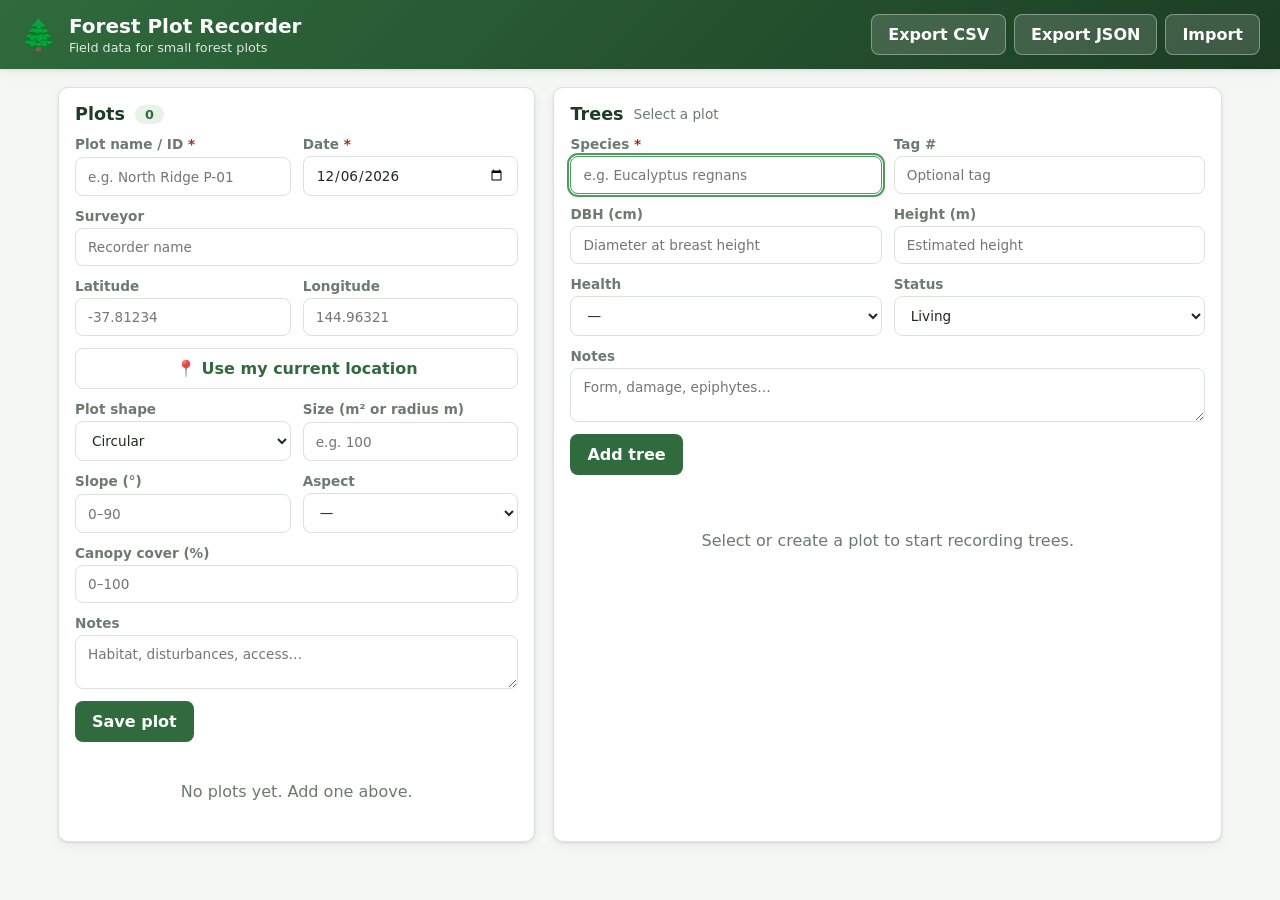
==== index.html @ 41957f3e "Add Forest Plot Recorder web app A self-contained, offline-capable web app for recording small fores" ====
<!DOCTYPE html>
<html lang="en">
<head>
  <meta charset="UTF-8" />
  <meta name="viewport" content="width=device-width, initial-scale=1.0" />
  <meta name="theme-color" content="#2f6b3c" />
  <title>Forest Plot Recorder</title>
  <link rel="stylesheet" href="styles.css" />
</head>
<body>
  <header class="app-header">
    <div class="brand">
      <span class="leaf" aria-hidden="true">🌲</span>
      <div>
        <h1>Forest Plot Recorder</h1>
        <p class="tagline">Field data for small forest plots</p>
      </div>
    </div>
    <div class="header-actions">
      <button id="exportCsvBtn" class="btn btn-light" type="button">Export CSV</button>
      <button id="exportJsonBtn" class="btn btn-light" type="button">Export JSON</button>
      <button id="importBtn" class="btn btn-light" type="button">Import</button>
      <input id="importFile" type="file" accept=".json,application/json" hidden />
    </div>
  </header>

  <main class="layout">
    <!-- ============ PLOTS COLUMN ============ -->
    <section class="panel" aria-labelledby="plotsHeading">
      <div class="panel-head">
        <h2 id="plotsHeading">Plots</h2>
        <span id="plotCount" class="pill">0</span>
      </div>

      <form id="plotForm" class="form" autocomplete="off">
        <input type="hidden" id="plotId" />
        <div class="grid-2">
          <label class="field">
            <span>Plot name / ID <em>*</em></span>
            <input id="plotName" type="text" required placeholder="e.g. North Ridge P-01" />
          </label>
          <label class="field">
            <span>Date <em>*</em></span>
            <input id="plotDate" type="date" required />
          </label>
        </div>

        <label class="field">
          <span>Surveyor</span>
          <input id="plotSurveyor" type="text" placeholder="Recorder name" />
        </label>

        <div class="grid-2">
          <label class="field">
            <span>Latitude</span>
            <input id="plotLat" type="number" step="any" placeholder="-37.81234" />
          </label>
          <label class="field">
            <span>Longitude</span>
            <input id="plotLng" type="number" step="any" placeholder="144.96321" />
          </label>
        </div>
        <button id="gpsBtn" class="btn btn-ghost btn-block" type="button">📍 Use my current location</button>

        <div class="grid-2">
          <label class="field">
            <span>Plot shape</span>
            <select id="plotShape">
              <option value="circular">Circular</option>
              <option value="square">Square</option>
              <option value="rectangular">Rectangular</option>
              <option value="transect">Transect</option>
            </select>
          </label>
          <label class="field">
            <span>Size (m² or radius m)</span>
            <input id="plotSize" type="number" step="any" placeholder="e.g. 100" />
          </label>
        </div>

        <div class="grid-2">
          <label class="field">
            <span>Slope (°)</span>
            <input id="plotSlope" type="number" step="any" placeholder="0–90" />
          </label>
          <label class="field">
            <span>Aspect</span>
            <select id="plotAspect">
              <option value="">—</option>
              <option>N</option><option>NE</option><option>E</option><option>SE</option>
              <option>S</option><option>SW</option><option>W</option><option>NW</option>
            </select>
          </label>
        </div>

        <label class="field">
          <span>Canopy cover (%)</span>
          <input id="plotCanopy" type="number" step="any" min="0" max="100" placeholder="0–100" />
        </label>

        <label class="field">
          <span>Notes</span>
          <textarea id="plotNotes" rows="2" placeholder="Habitat, disturbances, access…"></textarea>
        </label>

        <div class="form-actions">
          <button type="submit" class="btn btn-primary">Save plot</button>
          <button id="plotCancelBtn" type="button" class="btn btn-ghost" hidden>Cancel</button>
        </div>
      </form>

      <ul id="plotList" class="plot-list"></ul>
    </section>

    <!-- ============ TREES COLUMN ============ -->
    <section class="panel" aria-labelledby="treesHeading">
      <div class="panel-head">
        <h2 id="treesHeading">Trees</h2>
        <span id="treeContext" class="muted">Select a plot</span>
      </div>

      <form id="treeForm" class="form" autocomplete="off" hidden>
        <input type="hidden" id="treeId" />
        <div class="grid-2">
          <label class="field">
            <span>Species <em>*</em></span>
            <input id="treeSpecies" type="text" required placeholder="e.g. Eucalyptus regnans" list="speciesList" />
            <datalist id="speciesList"></datalist>
          </label>
          <label class="field">
            <span>Tag #</span>
            <input id="treeTag" type="text" placeholder="Optional tag" />
          </label>
        </div>

        <div class="grid-2">
          <label class="field">
            <span>DBH (cm)</span>
            <input id="treeDbh" type="number" step="any" placeholder="Diameter at breast height" />
          </label>
          <label class="field">
            <span>Height (m)</span>
            <input id="treeHeight" type="number" step="any" placeholder="Estimated height" />
          </label>
        </div>

        <div class="grid-2">
          <label class="field">
            <span>Health</span>
            <select id="treeHealth">
              <option value="">—</option>
              <option>Healthy</option>
              <option>Stressed</option>
              <option>Declining</option>
              <option>Dead (standing)</option>
              <option>Dead (fallen)</option>
            </select>
          </label>
          <label class="field">
            <span>Status</span>
            <select id="treeStatus">
              <option>Living</option>
              <option>Dead</option>
              <option>Stump</option>
            </select>
          </label>
        </div>

        <label class="field">
          <span>Notes</span>
          <textarea id="treeNotes" rows="2" placeholder="Form, damage, epiphytes…"></textarea>
        </label>

        <div class="form-actions">
          <button type="submit" class="btn btn-primary">Add tree</button>
          <button id="treeCancelBtn" type="button" class="btn btn-ghost" hidden>Cancel</button>
        </div>
      </form>

      <div id="treeEmpty" class="empty">
        <p>Select or create a plot to start recording trees.</p>
      </div>

      <div class="table-wrap">
        <table id="treeTable" class="data-table" hidden>
          <thead>
            <tr>
              <th>Species</th>
              <th>Tag</th>
              <th>DBH (cm)</th>
              <th>Height (m)</th>
              <th>Health</th>
              <th></th>
            </tr>
          </thead>
          <tbody id="treeBody"></tbody>
        </table>
      </div>

      <div id="plotStats" class="stats" hidden></div>
    </section>
  </main>

  <div id="toast" class="toast" role="status" aria-live="polite" hidden></div>

  <script src="app.js"></script>
</body>
</html>
---- styles.css ----
:root {
  --green-900: #1c3d24;
  --green-700: #2f6b3c;
  --green-500: #4a9d5b;
  --green-100: #e7f2e9;
  --bark: #6b4f3a;
  --ink: #1f2a22;
  --muted: #6c7a70;
  --line: #d9e2db;
  --bg: #f4f7f4;
  --white: #ffffff;
  --danger: #b3261e;
  --radius: 10px;
  --shadow: 0 1px 3px rgba(0,0,0,.08), 0 4px 12px rgba(0,0,0,.05);
}

* { box-sizing: border-box; }

html, body {
  margin: 0;
  font-family: system-ui, -apple-system, "Segoe UI", Roboto, sans-serif;
  color: var(--ink);
  background: var(--bg);
  -webkit-text-size-adjust: 100%;
}

/* ---------- Header ---------- */
.app-header {
  display: flex;
  flex-wrap: wrap;
  gap: 12px;
  align-items: center;
  justify-content: space-between;
  padding: 14px 20px;
  background: linear-gradient(135deg, var(--green-700), var(--green-900));
  color: #fff;
  box-shadow: var(--shadow);
}
.brand { display: flex; align-items: center; gap: 12px; }
.brand .leaf { font-size: 30px; line-height: 1; }
.brand h1 { font-size: 1.25rem; margin: 0; }
.tagline { margin: 2px 0 0; font-size: .8rem; opacity: .85; }
.header-actions { display: flex; gap: 8px; flex-wrap: wrap; }

/* ---------- Layout ---------- */
.layout {
  display: grid;
  grid-template-columns: minmax(320px, 1fr) minmax(320px, 1.4fr);
  gap: 18px;
  padding: 18px;
  max-width: 1200px;
  margin: 0 auto;
}
@media (max-width: 820px) {
  .layout { grid-template-columns: 1fr; }
}

.panel {
  background: var(--white);
  border: 1px solid var(--line);
  border-radius: var(--radius);
  box-shadow: var(--shadow);
  padding: 16px;
}
.panel-head {
  display: flex;
  align-items: center;
  gap: 10px;
  margin-bottom: 12px;
}
.panel-head h2 { margin: 0; font-size: 1.1rem; color: var(--green-900); }
.pill {
  background: var(--green-100);
  color: var(--green-700);
  font-weight: 600;
  font-size: .8rem;
  border-radius: 999px;
  padding: 2px 10px;
}
.muted { color: var(--muted); font-size: .85rem; }

/* ---------- Forms ---------- */
.form { display: grid; gap: 12px; margin-bottom: 16px; }
.grid-2 { display: grid; grid-template-columns: 1fr 1fr; gap: 12px; }
@media (max-width: 420px) { .grid-2 { grid-template-columns: 1fr; } }

.field { display: grid; gap: 4px; font-size: .85rem; }
.field > span { color: var(--muted); font-weight: 600; }
.field em { color: var(--danger); font-style: normal; }

input, select, textarea {
  font: inherit;
  padding: 10px 12px;
  border: 1px solid var(--line);
  border-radius: 8px;
  background: #fff;
  color: var(--ink);
  width: 100%;
}
input:focus, select:focus, textarea:focus {
  outline: 2px solid var(--green-500);
  outline-offset: 1px;
  border-color: var(--green-500);
}
textarea { resize: vertical; }

.form-actions { display: flex; gap: 8px; }

/* ---------- Buttons ---------- */
.btn {
  font: inherit;
  font-weight: 600;
  border: 1px solid transparent;
  border-radius: 8px;
  padding: 10px 16px;
  cursor: pointer;
  transition: background .15s, transform .05s;
}
.btn:active { transform: translateY(1px); }
.btn-primary { background: var(--green-700); color: #fff; }
.btn-primary:hover { background: var(--green-900); }
.btn-light { background: rgba(255,255,255,.15); color: #fff; border-color: rgba(255,255,255,.35); }
.btn-light:hover { background: rgba(255,255,255,.28); }
.btn-ghost { background: transparent; color: var(--green-700); border-color: var(--line); }
.btn-ghost:hover { background: var(--green-100); }
.btn-block { width: 100%; }
.btn-icon {
  background: none; border: none; cursor: pointer; font-size: 1rem;
  padding: 4px 6px; border-radius: 6px; color: var(--muted);
}
.btn-icon:hover { background: var(--green-100); color: var(--green-700); }
.btn-icon.danger:hover { background: #fde8e7; color: var(--danger); }

/* ---------- Plot list ---------- */
.plot-list { list-style: none; margin: 0; padding: 0; display: grid; gap: 8px; }
.plot-item {
  border: 1px solid var(--line);
  border-radius: 8px;
  padding: 10px 12px;
  cursor: pointer;
  display: flex;
  justify-content: space-between;
  align-items: center;
  gap: 8px;
}
.plot-item:hover { border-color: var(--green-500); background: #fafdfa; }
.plot-item.active { border-color: var(--green-700); background: var(--green-100); }
.plot-item .meta { display: grid; gap: 2px; min-width: 0; }
.plot-item .name { font-weight: 600; color: var(--green-900); }
.plot-item .sub { font-size: .78rem; color: var(--muted); }
.plot-item .actions { display: flex; gap: 2px; flex-shrink: 0; }
.tree-badge {
  font-size: .72rem; background: var(--bark); color: #fff;
  border-radius: 999px; padding: 1px 8px; font-weight: 600;
}

/* ---------- Tree table ---------- */
.table-wrap { overflow-x: auto; }
.data-table { width: 100%; border-collapse: collapse; font-size: .85rem; }
.data-table th, .data-table td {
  text-align: left; padding: 8px 10px; border-bottom: 1px solid var(--line);
  white-space: nowrap;
}
.data-table th { color: var(--muted); font-size: .75rem; text-transform: uppercase; letter-spacing: .03em; }
.data-table tbody tr:hover { background: #fafdfa; }
.data-table .num { text-align: right; font-variant-numeric: tabular-nums; }

.empty { padding: 24px; text-align: center; color: var(--muted); }

/* ---------- Stats ---------- */
.stats {
  margin-top: 14px;
  display: grid;
  grid-template-columns: repeat(auto-fit, minmax(110px, 1fr));
  gap: 8px;
}
.stat {
  background: var(--green-100);
  border-radius: 8px;
  padding: 10px;
  text-align: center;
}
.stat .val { font-size: 1.3rem; font-weight: 700; color: var(--green-900); }
.stat .lbl { font-size: .72rem; color: var(--muted); text-transform: uppercase; letter-spacing: .03em; }

/* ---------- Toast ---------- */
.toast {
  position: fixed;
  bottom: 20px;
  left: 50%;
  transform: translateX(-50%);
  background: var(--ink);
  color: #fff;
  padding: 12px 20px;
  border-radius: 8px;
  box-shadow: var(--shadow);
  z-index: 50;
  animation: pop .2s ease;
}
@keyframes pop { from { opacity: 0; transform: translate(-50%, 8px); } }
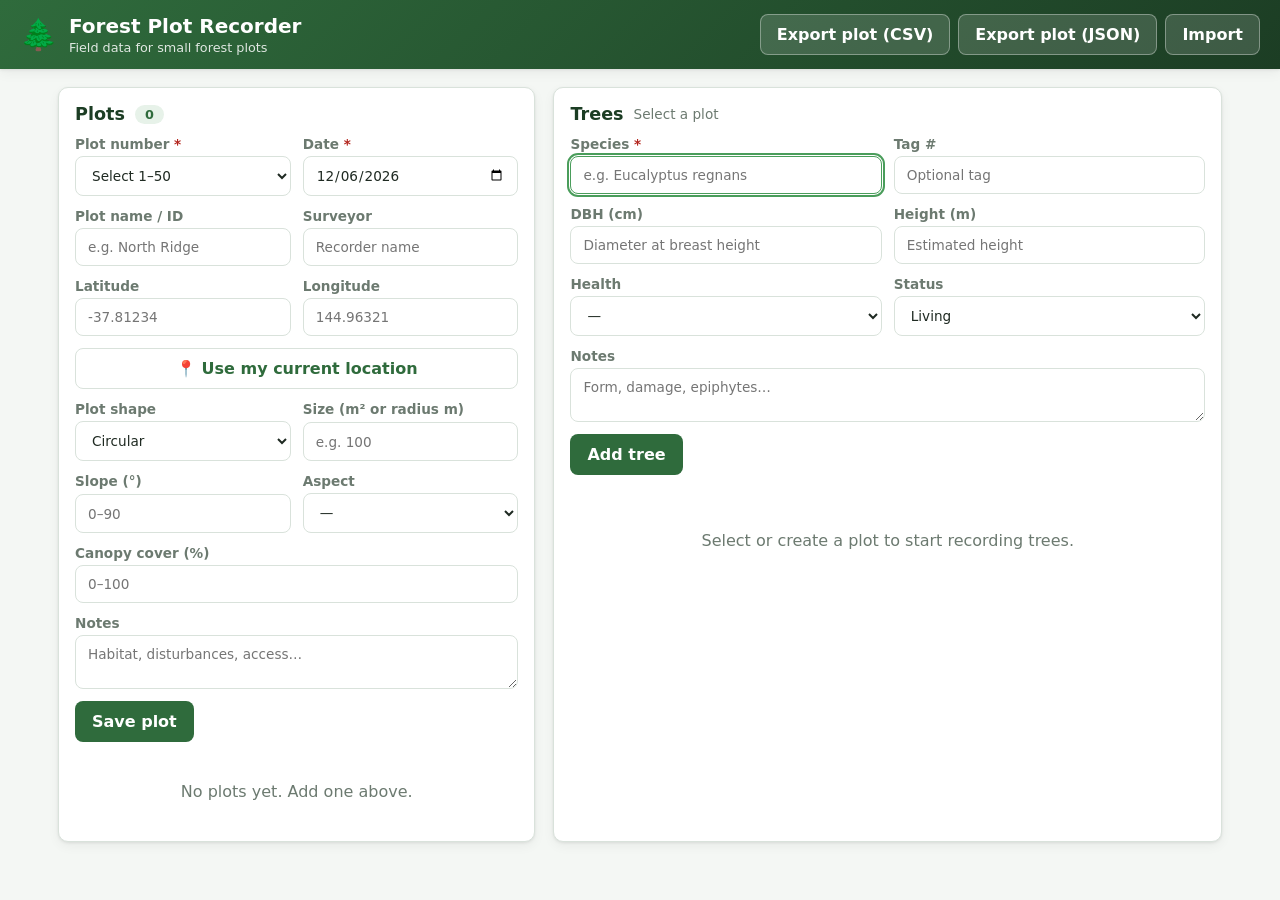
==== commit bfaf9a09: "Add plot number (1-50) and per-plot CG_P_ export naming Each plot now has a required plot number (1-" ====
--- a/index.html
+++ b/index.html
@@ -17,8 +17,8 @@
       </div>
     </div>
     <div class="header-actions">
-      <button id="exportCsvBtn" class="btn btn-light" type="button">Export CSV</button>
-      <button id="exportJsonBtn" class="btn btn-light" type="button">Export JSON</button>
+      <button id="exportCsvBtn" class="btn btn-light" type="button">Export plot (CSV)</button>
+      <button id="exportJsonBtn" class="btn btn-light" type="button">Export plot (JSON)</button>
       <button id="importBtn" class="btn btn-light" type="button">Import</button>
       <input id="importFile" type="file" accept=".json,application/json" hidden />
     </div>
@@ -36,8 +36,10 @@
         <input type="hidden" id="plotId" />
         <div class="grid-2">
           <label class="field">
-            <span>Plot name / ID <em>*</em></span>
-            <input id="plotName" type="text" required placeholder="e.g. North Ridge P-01" />
+            <span>Plot number <em>*</em></span>
+            <select id="plotNumber" required>
+              <option value="">Select 1–50</option>
+            </select>
           </label>
           <label class="field">
             <span>Date <em>*</em></span>
@@ -45,10 +47,16 @@
           </label>
         </div>
 
-        <label class="field">
-          <span>Surveyor</span>
-          <input id="plotSurveyor" type="text" placeholder="Recorder name" />
-        </label>
+        <div class="grid-2">
+          <label class="field">
+            <span>Plot name / ID</span>
+            <input id="plotName" type="text" placeholder="e.g. North Ridge" />
+          </label>
+          <label class="field">
+            <span>Surveyor</span>
+            <input id="plotSurveyor" type="text" placeholder="Recorder name" />
+          </label>
+        </div>
 
         <div class="grid-2">
           <label class="field">
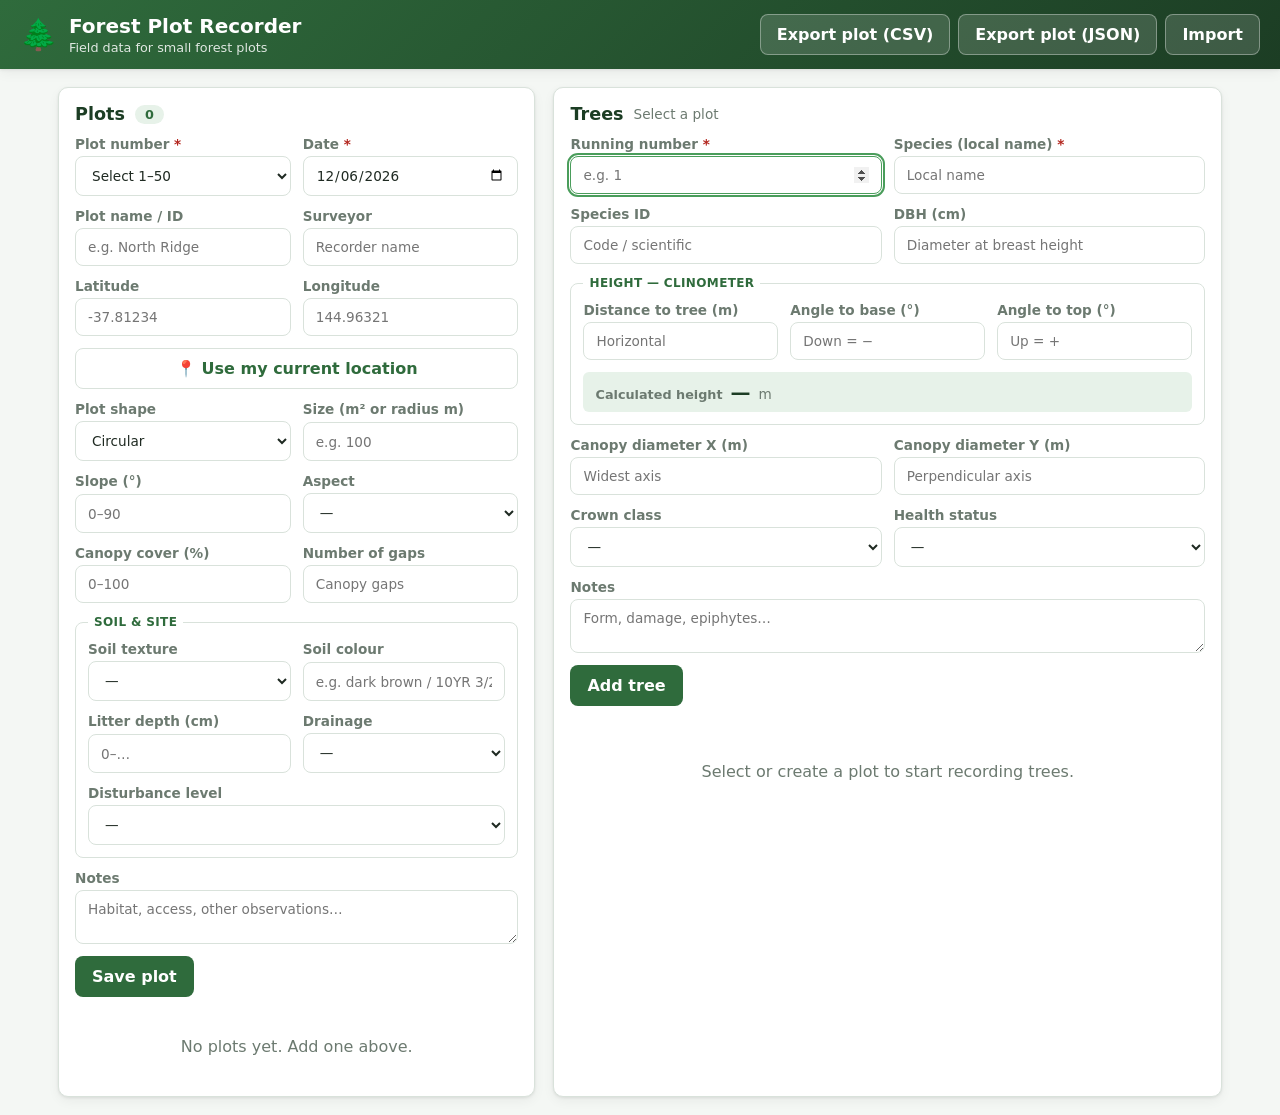
==== commit 09bd3bd3: "Revise tree fields with calculated clinometer height; expand plot soil/site fields Trees: running nu" ====
--- a/index.html
+++ b/index.html
@@ -101,14 +101,75 @@
           </label>
         </div>
 
-        <label class="field">
-          <span>Canopy cover (%)</span>
-          <input id="plotCanopy" type="number" step="any" min="0" max="100" placeholder="0–100" />
-        </label>
+        <div class="grid-2">
+          <label class="field">
+            <span>Canopy cover (%)</span>
+            <input id="plotCanopy" type="number" step="any" min="0" max="100" placeholder="0–100" />
+          </label>
+          <label class="field">
+            <span>Number of gaps</span>
+            <input id="plotGaps" type="number" step="1" min="0" placeholder="Canopy gaps" />
+          </label>
+        </div>
+
+        <fieldset class="subgroup">
+          <legend>Soil &amp; site</legend>
+          <div class="grid-2">
+            <label class="field">
+              <span>Soil texture</span>
+              <select id="plotSoilTexture">
+                <option value="">—</option>
+                <option>Sand</option>
+                <option>Loamy sand</option>
+                <option>Sandy loam</option>
+                <option>Loam</option>
+                <option>Silt loam</option>
+                <option>Silt</option>
+                <option>Clay loam</option>
+                <option>Silty clay</option>
+                <option>Clay</option>
+                <option>Peat</option>
+              </select>
+            </label>
+            <label class="field">
+              <span>Soil colour</span>
+              <input id="plotSoilColour" type="text" placeholder="e.g. dark brown / 10YR 3/2" />
+            </label>
+          </div>
+          <div class="grid-2">
+            <label class="field">
+              <span>Litter depth (cm)</span>
+              <input id="plotLitterDepth" type="number" step="any" min="0" placeholder="0–…" />
+            </label>
+            <label class="field">
+              <span>Drainage</span>
+              <select id="plotDrainage">
+                <option value="">—</option>
+                <option>Very poor</option>
+                <option>Poor</option>
+                <option>Imperfect</option>
+                <option>Moderate</option>
+                <option>Well drained</option>
+                <option>Excessive</option>
+              </select>
+            </label>
+          </div>
+          <label class="field">
+            <span>Disturbance level</span>
+            <select id="plotDisturbance">
+              <option value="">—</option>
+              <option>None</option>
+              <option>Low</option>
+              <option>Moderate</option>
+              <option>High</option>
+              <option>Severe</option>
+            </select>
+          </label>
+        </fieldset>
 
         <label class="field">
           <span>Notes</span>
-          <textarea id="plotNotes" rows="2" placeholder="Habitat, disturbances, access…"></textarea>
+          <textarea id="plotNotes" rows="2" placeholder="Habitat, access, other observations…"></textarea>
         </label>
 
         <div class="form-actions">
@@ -131,30 +192,76 @@
         <input type="hidden" id="treeId" />
         <div class="grid-2">
           <label class="field">
-            <span>Species <em>*</em></span>
-            <input id="treeSpecies" type="text" required placeholder="e.g. Eucalyptus regnans" list="speciesList" />
-            <datalist id="speciesList"></datalist>
-          </label>
-          <label class="field">
-            <span>Tag #</span>
-            <input id="treeTag" type="text" placeholder="Optional tag" />
-          </label>
-        </div>
-
-        <div class="grid-2">
+            <span>Running number <em>*</em></span>
+            <input id="treeRunning" type="number" step="1" min="1" required placeholder="e.g. 1" />
+          </label>
+          <label class="field">
+            <span>Species (local name) <em>*</em></span>
+            <input id="treeSpeciesLocal" type="text" required placeholder="Local name" list="speciesLocalList" />
+            <datalist id="speciesLocalList"></datalist>
+          </label>
+        </div>
+
+        <div class="grid-2">
+          <label class="field">
+            <span>Species ID</span>
+            <input id="treeSpeciesId" type="text" placeholder="Code / scientific" list="speciesIdList" />
+            <datalist id="speciesIdList"></datalist>
+          </label>
           <label class="field">
             <span>DBH (cm)</span>
             <input id="treeDbh" type="number" step="any" placeholder="Diameter at breast height" />
           </label>
-          <label class="field">
-            <span>Height (m)</span>
-            <input id="treeHeight" type="number" step="any" placeholder="Estimated height" />
-          </label>
-        </div>
-
-        <div class="grid-2">
-          <label class="field">
-            <span>Health</span>
+        </div>
+
+        <fieldset class="subgroup">
+          <legend>Height — clinometer</legend>
+          <div class="grid-3">
+            <label class="field">
+              <span>Distance to tree (m)</span>
+              <input id="treeDistance" type="number" step="any" placeholder="Horizontal" />
+            </label>
+            <label class="field">
+              <span>Angle to base (°)</span>
+              <input id="treeAngleBase" type="number" step="any" placeholder="Down = −" />
+            </label>
+            <label class="field">
+              <span>Angle to top (°)</span>
+              <input id="treeAngleTop" type="number" step="any" placeholder="Up = +" />
+            </label>
+          </div>
+          <div class="calc-row">
+            <span class="calc-label">Calculated height</span>
+            <span id="treeHeightCalc" class="calc-value">—</span>
+            <span class="muted">m</span>
+          </div>
+        </fieldset>
+
+        <div class="grid-2">
+          <label class="field">
+            <span>Canopy diameter X (m)</span>
+            <input id="treeCanopyX" type="number" step="any" placeholder="Widest axis" />
+          </label>
+          <label class="field">
+            <span>Canopy diameter Y (m)</span>
+            <input id="treeCanopyY" type="number" step="any" placeholder="Perpendicular axis" />
+          </label>
+        </div>
+
+        <div class="grid-2">
+          <label class="field">
+            <span>Crown class</span>
+            <select id="treeCrownClass">
+              <option value="">—</option>
+              <option>Emergent</option>
+              <option>Dominant</option>
+              <option>Co-dominant</option>
+              <option>Intermediate</option>
+              <option>Suppressed</option>
+            </select>
+          </label>
+          <label class="field">
+            <span>Health status</span>
             <select id="treeHealth">
               <option value="">—</option>
               <option>Healthy</option>
@@ -164,14 +271,6 @@
               <option>Dead (fallen)</option>
             </select>
           </label>
-          <label class="field">
-            <span>Status</span>
-            <select id="treeStatus">
-              <option>Living</option>
-              <option>Dead</option>
-              <option>Stump</option>
-            </select>
-          </label>
         </div>
 
         <label class="field">
@@ -193,10 +292,11 @@
         <table id="treeTable" class="data-table" hidden>
           <thead>
             <tr>
+              <th>#</th>
               <th>Species</th>
-              <th>Tag</th>
               <th>DBH (cm)</th>
               <th>Height (m)</th>
+              <th>Crown</th>
               <th>Health</th>
               <th></th>
             </tr>
--- a/styles.css
+++ b/styles.css
@@ -82,7 +82,44 @@
 /* ---------- Forms ---------- */
 .form { display: grid; gap: 12px; margin-bottom: 16px; }
 .grid-2 { display: grid; grid-template-columns: 1fr 1fr; gap: 12px; }
-@media (max-width: 420px) { .grid-2 { grid-template-columns: 1fr; } }
+.grid-3 { display: grid; grid-template-columns: 1fr 1fr 1fr; gap: 12px; }
+@media (max-width: 420px) {
+  .grid-2 { grid-template-columns: 1fr; }
+  .grid-3 { grid-template-columns: 1fr; }
+}
+
+/* Clinometer height group */
+.subgroup {
+  border: 1px solid var(--line);
+  border-radius: 8px;
+  padding: 12px;
+  margin: 0;
+  display: grid;
+  gap: 12px;
+}
+.subgroup legend {
+  font-size: .75rem;
+  font-weight: 600;
+  color: var(--green-700);
+  text-transform: uppercase;
+  letter-spacing: .03em;
+  padding: 0 6px;
+}
+.calc-row {
+  display: flex;
+  align-items: baseline;
+  gap: 8px;
+  background: var(--green-100);
+  border-radius: 6px;
+  padding: 8px 12px;
+}
+.calc-label { font-size: .8rem; color: var(--muted); font-weight: 600; }
+.calc-value {
+  font-size: 1.25rem;
+  font-weight: 700;
+  color: var(--green-900);
+  font-variant-numeric: tabular-nums;
+}
 
 .field { display: grid; gap: 4px; font-size: .85rem; }
 .field > span { color: var(--muted); font-weight: 600; }
